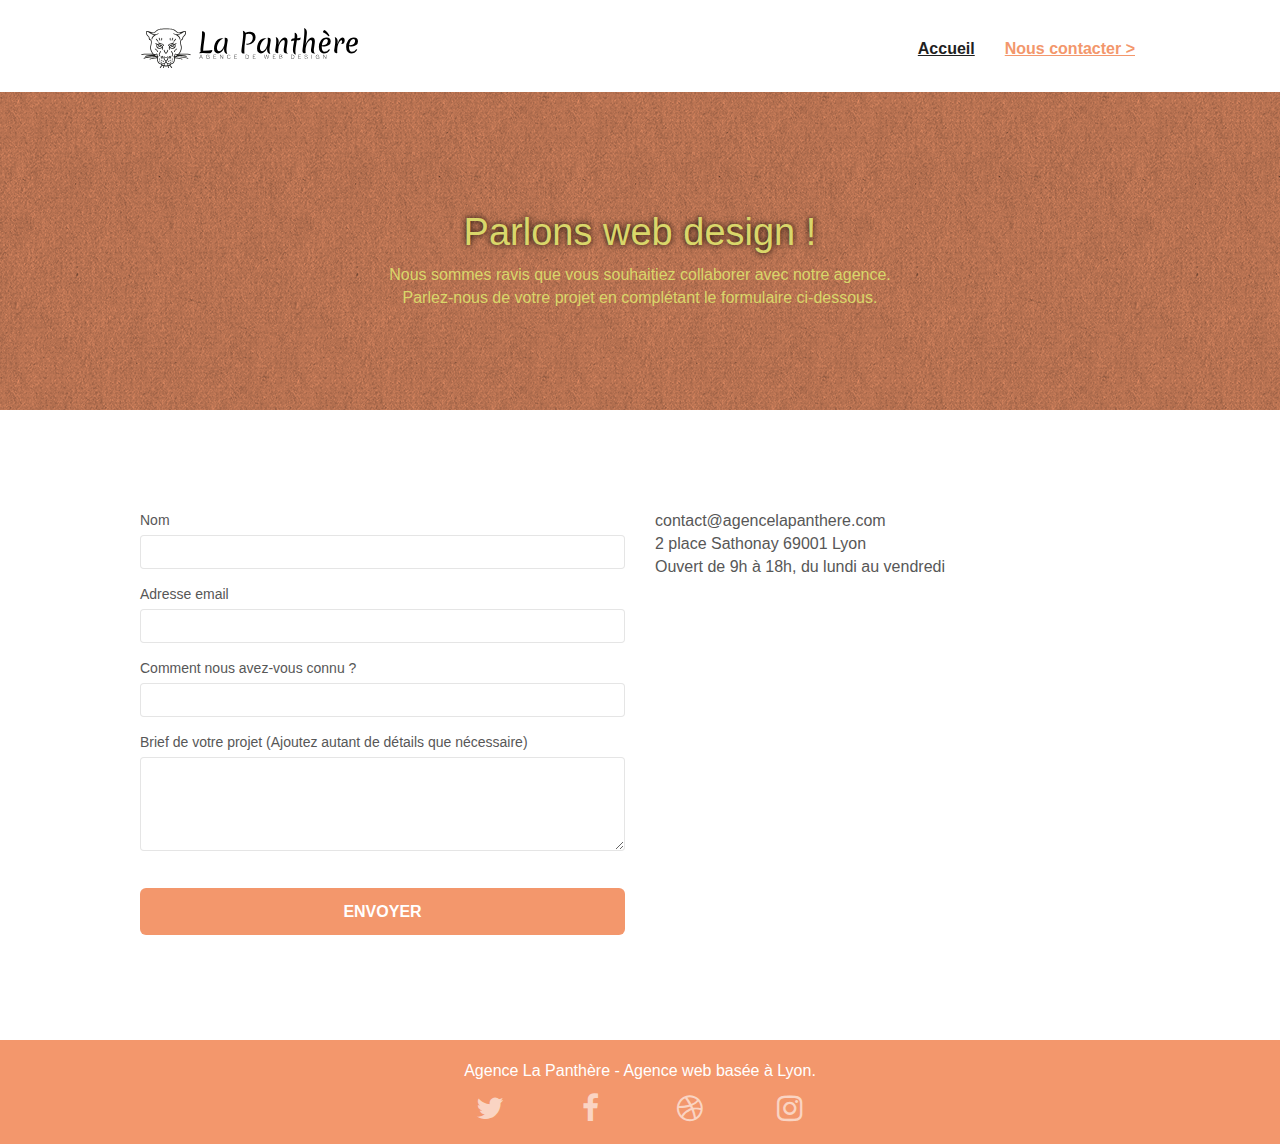
==== contacter.html @ 28944df7 "mail fixes (.php and html form)" ====
<!doctype html>
<html lang="fr">
	<head>
		<meta charset="utf-8">
		<meta name="keywords" content="">
		<meta name="description" content="">
		<meta name="viewport" content="width=device-width, initial-scale=1.0, viewport-fit=cover">
		<link rel="shortcut icon" type="image/png" href="favicon.webp">
		
		<link rel="stylesheet" type="text/css" href="./css/bootstrap.min.css">
		<link rel="stylesheet" type="text/css" href="style.css">
		
		<title>La Panthère - Nous contacter</title>

		
	<!-- Analytics -->
	
	<!-- Analytics END -->
		
	</head>
	<body>
		
	<!-- bloc-0 -->
	<header class="bloc bgc-white l-bloc " id="bloc-0">
		<div class="container bloc-sm">
			<nav class="navbar row">
				<div class="navbar-header">
					<a class="navbar-brand" href="index.html"><img src="img/agence-la-panthere-monochrome.svg" alt="atlanta web design logo" height="40"></a>
					<button id="nav-toggle" type="button" class="ui-navbar-toggle navbar-toggle" data-toggle="collapse" data-target=".navbar-1">
						<span class="sr-only">Toggle navigation</span><span class="icon-bar"></span><span class="icon-bar"></span><span class="icon-bar"></span>
					</button>
				</div>
				<div class="collapse navbar-collapse navbar-1 special-dropdown-nav">
					<ul class="site-navigation nav navbar-nav">
						<li>
							<a href="index.html">Accueil</a>
						</li>
						<li>
						</li>
						<li>
							<a class="tc-white" href="contacter.html">Nous contacter &gt;</a>
						</li>
					</ul>
				</div>
			</nav>
		</div>
	</header>
	<!-- bloc-0 END -->

	<main>
		<!-- bloc-6 -->
		<div class="bloc bg-dots-bg bg-repeat bgc-atomic-tangerine d-bloc bloc-bg-texture texture-paper" id="bloc-6">
			<div class="container bloc-lg">
				<div class="row">
					<div class="col-sm-12">
						<h1 class="text-center hero-bloc-text tc-white-light text-shadow">
							Parlons web design !
						</h1>
						<p class="text-center mg-lg tc-white-light tight-width-whitespace">
							Nous sommes ravis que vous souhaitiez collaborer avec notre agence.<br>
							Parlez-nous de votre projet en complétant le formulaire ci-dessous.
						</p>
					</div>
				</div>
			</div>
		</div>
		<!-- bloc-6 END -->

		<!-- bloc-7 -->
		<div class="bloc bgc-white l-bloc" id="bloc-7">
			<div class="container bloc-lg">
				<div class="row">
					<div class="col-sm-6">
						<form id="form_1" method="post" target="/form_1.php" novalidate data-success-msg="Your message has been sent." data-fail-msg="Sorry it seems that our mail server is not responding, Sorry for the inconvenience!">
							<div class="form-group">
								<label for="name">
									Nom
								</label>
								<input id="name" class="form-control" name="email" required>
							</div>
							<div class="form-group">
								<label for="email">
									Adresse email
								</label>
								<input id="email" class="form-control" type="email" required>
							</div>
							<div class="form-group">
								<label for="input_504">
									Comment nous avez-vous connu ?
								</label>
								<input class="form-control" type="text" name="input_504" required id="input_504">
							</div>
							<div class="form-group">
								<label for="message">
									Brief de votre projet (Ajoutez autant de détails que nécessaire)<br>
								</label>
								<textarea id="message" name="message" class="form-control" rows="4" cols="50" required></textarea>
							</div> 
							<button class="bloc-button btn btn-lg btn-block cta-hero btn-atomic-tangerine" type="submit">
								Envoyer
							</button>
						</form>
					</div>
					<div class="col-sm-6">
						<p>
							contact@agencelapanthere.com<br>2 place Sathonay 69001 Lyon<br>Ouvert de 9h à 18h, du lundi au vendredi<br>
						</p>
					</div>
				</div>
			</div>
		</div>
		<!-- bloc-7 END -->

		<!-- ScrollToTop Button -->
		<a class="bloc-button btn btn-d scrollToTop" onclick="scrollToTarget('1')"><span class="fa fa-chevron-up"></span></a>
		<!-- ScrollToTop Button END-->
	</main>


	<!-- Footer - bloc-8 -->
	<footer class="bloc bgc-atomic-tangerine d-bloc" id="bloc-8">
		<div class="container bloc-sm">
			<div class="row">
				<div class="col-sm-12">
					<p class="text-center white">
						Agence La Panthère - Agence web basée à Lyon.<br>
					</p>
					<div class="row row-no-gutters social">
						<div class="col-sm-3">
							<div class="text-center">
								<a class="social" href="index.html">
									<span class="fa fa-twitter icon-md"></span>
									<span class="hidden">Twitter</span>
								</a>
							</div>
						</div>
						<div class="col-sm-3">
							<div class="text-center">
								<a class="social" href="index.html">
									<span class="fa fa-facebook icon-md"></span>
									<span class="hidden">Facebook</span>
								</a>
							</div>
						</div>
						<div class="col-sm-3">
							<div class="text-center">
								<a class="social" href="index.html">
									<span class="fa fa-dribbble icon-md"></span>
									<span class="hidden">Dribbble</span>
								</a>
							</div>
						</div>
						<div class="col-sm-3">
							<div class="text-center">
								<a class="social" href="index.html">
									<span class="fa fa-instagram icon-md"></span>
									<span class="hidden">Instagram</span>
								</a>
							</div>
						</div>
					</div>
				</div>
			</div>
		</div>
	</footer>
	<!-- Footer - bloc-8 END -->
		

	<link rel="stylesheet" type="text/css" href="./css/font-awesome.min.css">
	<link rel="stylesheet" type="text/css" href="./css/et-line.min.css">
	<script src="./js/jquery-2.1.0.min.js"></script>
	<script src="./js/bootstrap.min.js"></script>
	<script src="./js/blocs.min.js"></script>
	<script src="./js/jqBootstrapValidation.min.js"></script>
	<script src="./js/formHandler.min.js"></script>
	</body>
</html>
---- style.css ----
body {
    margin: 0;
    padding: 0;
    background: #FFF;
    overflow-x: hidden;
    -webkit-font-smoothing: antialiased;
    -moz-osx-font-smoothing: grayscale;
}

a,
button {
    transition: all .3s ease-in-out;
    outline: none!important;
}

a:hover {
    text-decoration: none;
    cursor: pointer;
}

.hidden {
    display: none;
}

.mg-lr {
    margin-left: 20%;
    margin-right: 20%;
    color: #9b9b9b;
}

.text-light-gray {
    color: #666;
}

.text-bold {
    font-weight: 500;
}

.text-thick {
    font-weight: 100;
}

.text-italic {
    font-style: italic;
}

.text-title-size {
    font-size: 22px;
}

.text-citation-size {
    font-size: 20px;
}

.text-author-size {
    font-size: 19px;
}

ul > li > a {
    text-decoration: underline;
    padding: 10px;
    font-size: 16px;
    color: #1f1f1f!important;
}

#page-loading-blocs-notifaction {
    position: fixed;
    top: 0;
    bottom: 0;
    width: 100%;
    z-index: 100000;
    background: #FFFFFF url("img/pageload-spinner.gif") no-repeat center center;
}

.bloc {
    width: 100%;
    clear: both;
    background: 50% 50% no-repeat;
    padding: 0 50px;
    -webkit-background-size: cover;
    -moz-background-size: cover;
    -o-background-size: cover;
    background-size: cover;
    position: relative;
}

.bloc .container {
    padding-left: 0;
    padding-right: 0;
}

.bloc-lg {
    padding: 100px 50px;
}

.bloc-md {
    padding: 50px;
}

.bloc-sm {
    padding: 20px 50px;
}

.bg-center,
.bg-l-edge,
.bg-r-edge,
.bg-t-edge,
.bg-b-edge,
.bg-tl-edge,
.bg-bl-edge,
.bg-tr-edge,
.bg-br-edge,
.bg-repeat {
    -webkit-background-size: auto!important;
    -moz-background-size: auto!important;
    -o-background-size: auto!important;
    background-size: auto!important;
}

.bg-repeat {
    background: repeat;
}

.bg-t-edge {
    background: top no-repeat;
}

.bloc-bg-texture::before {
    content: "";
    background-size: 2px 2px;
    position: absolute;
    top: 0;
    bottom: 0;
    left: 0;
    right: 0;
}

.texture-paper::before {
    background: url("img/texture-paper.webp");
    background-size: 280px 280px;
}

.b-parallax {
    background-attachment: fixed;
}

.d-bloc {
    color: rgba(255, 255, 255, .7);
}

.d-bloc button:hover {
    color: rgba(255, 255, 255, .9);
}

.d-bloc .icon-round,
.d-bloc .icon-square,
.d-bloc .icon-rounded,
.d-bloc .icon-semi-rounded-a,
.d-bloc .icon-semi-rounded-b {
    border-color: rgba(255, 255, 255, .9);
}

.d-bloc .divider-h span {
    border-color: rgba(255, 255, 255, .2);
}

.d-bloc .a-btn,
.d-bloc .navbar a,
.d-bloc .navbar-brand,
.d-bloc a .icon-sm,
.d-bloc a .icon-md,
.d-bloc a .icon-lg,
.d-bloc a .icon-xl,
.d-bloc h1 a,
.d-bloc h2 a,
.d-bloc h3 a,
.d-bloc h4 a,
.d-bloc h5 a,
.d-bloc h6 a,
.d-bloc p a {
    color: rgba(255, 255, 255, .6);
}

.d-bloc .a-btn:hover,
.d-bloc .navbar a:hover,
.d-bloc .navbar-brand:hover,
.d-bloc a:hover .icon-sm,
.d-bloc a:hover .icon-md,
.d-bloc a:hover .icon-lg,
.d-bloc a:hover .icon-xl,
.d-bloc h1 a:hover,
.d-bloc h2 a:hover,
.d-bloc h3 a:hover,
.d-bloc h4 a:hover,
.d-bloc h5 a:hover,
.d-bloc h6 a:hover,
.d-bloc p a:hover {
    color: rgba(255, 255, 255, 1);
}

.d-bloc .navbar-toggle .icon-bar {
    background: rgba(255, 255, 255, 1);
}

.d-bloc .btn-wire,
.d-bloc .btn-wire:hover {
    color: rgba(255, 255, 255, 1);
    border-color: rgba(255, 255, 255, 1);
}

.d-bloc .panel {
    color: rgba(0, 0, 0, .5);
}

.d-bloc .panel button:hover {
    color: rgba(0, 0, 0, .7);
}

.d-bloc .panel icon {
    border-color: rgba(0, 0, 0, .7);
}

.d-bloc .panel .divider-h span {
    border-color: rgba(0, 0, 0, .1);
}

.d-bloc .panel .a-btn {
    color: rgba(0, 0, 0, .6);
}

.d-bloc .panel .a-btn:hover {
    color: rgba(0, 0, 0, 1);
}

.d-bloc .panel .btn-wire,
.d-bloc .panel .btn-wire:hover {
    color: rgba(0, 0, 0, .7);
    border-color: rgba(0, 0, 0, .3);
}

.d-bloc .panel,
.l-bloc {
    color: rgba(0, 0, 0, .5);
}

.d-bloc .panel button:hover,
.l-bloc button:hover {
    color: rgba(0, 0, 0, .7);
}

.l-bloc .icon-round,
.l-bloc .icon-square,
.l-bloc .icon-rounded,
.l-bloc .icon-semi-rounded-a,
.l-bloc .icon-semi-rounded-b {
    border-color: rgba(0, 0, 0, .7);
}

.d-bloc .panel .divider-h span,
.l-bloc .divider-h span {
    border-color: rgba(0, 0, 0, .1);
}

.d-bloc .panel .a-btn,
.l-bloc .a-btn,
.l-bloc .navbar a,
.l-bloc .navbar-brand,
.l-bloc a .icon-sm,
.l-bloc a .icon-md,
.l-bloc a .icon-lg,
.l-bloc a .icon-xl,
.l-bloc h1 a,
.l-bloc h2 a,
.l-bloc h3 a,
.l-bloc h4 a,
.l-bloc h5 a,
.l-bloc h6 a,
.l-bloc p a {
    color: rgba(0, 0, 0, .6);
}

.d-bloc .panel .a-btn:hover,
.l-bloc .a-btn:hover,
.l-bloc .navbar a:hover,
.l-bloc .navbar-brand:hover,
.l-bloc a:hover .icon-sm,
.l-bloc a:hover .icon-md,
.l-bloc a:hover .icon-lg,
.l-bloc a:hover .icon-xl,
.l-bloc h1 a:hover,
.l-bloc h2 a:hover,
.l-bloc h3 a:hover,
.l-bloc h4 a:hover,
.l-bloc h5 a:hover,
.l-bloc h6 a:hover,
.l-bloc p a:hover {
    color: rgba(0, 0, 0, 1);
}

.l-bloc .navbar-toggle .icon-bar {
    color: rgba(0, 0, 0, .6);
}

.d-bloc .panel .btn-wire,
.d-bloc .panel .btn-wire:hover,
.l-bloc .btn-wire,
.l-bloc .btn-wire:hover {
    color: rgba(0, 0, 0, .7);
    border-color: rgba(0, 0, 0, .3);
}

.voffset {
    margin-top: 30px;
}

.voffset-lg {
    margin-top: 80px;
}

.row-no-gutters {
    margin-right: 0;
    margin-left: 0;
}

.row.row-no-gutters > [class^="col-"],
.row.row-no-gutters > [class*=" col-"] {
    padding-right: 0;
    padding-left: 0;
}

#bloc-1-hero h1 {
    font-size: 32px;
}

.navbar {
    margin-bottom: 0;
    z-index: 1;
}

.navbar-brand {
    height: auto;
    padding: 3px 15px;
    font-size: 25px;
    font-weight: normal;
    font-weight: 600;
    line-height: 44px;
}

.navbar-brand img {
    max-height: 200px;
    margin: 0 5px 0 0;
    display: inline;
}

.navbar-brand img[src$=svg] {
    min-width: 100px;
}

.nav-center .navbar-brand img {
    margin: 0;
}

.navbar .nav {
    padding-top: 2px;
    margin-right: -16px;
    float: right;
    z-index: 1;
}

.nav > li {
    float: left;
    margin-top: 4px;
    font-size: 16px;
}

.navbar-nav .open .dropdown-menu > li > a {
    text-align: inherit;
}

.navbar-nav a {
    font-weight: 600;
}

.nav > li a:hover,
.nav > li a:focus {
    background: transparent;
}

.navbar-toggle {
    margin: 10px 10px 0 0;
    border: 0px;
}

.navbar-toggle:hover {
    background: transparent!important;
}

.navbar-toggle .icon-bar {
    background-color: rgba(0, 0, 0, .5);
    width: 26px;
}

.nav-invert .navbar .nav {
    float: left;
}

.nav-invert .navbar-header,
.nav-invert .navbar-brand {
    float: right;
    position: relative;
    z-index: 2;
}

@media (min-width: 768px) {
    .site-navigation {
        position: absolute;
        top: 50%;
        right: 20px;
        transform: translate(0, -50%);
        -webkit-transform: translateY(-50%);
    }
    .nav > li .dropdown-menu a,
    .nav > li .dropdown-menu a:hover {
        color: #484848;
    }
    .nav-invert .site-navigation {
        left: 0;
        right: 0;
    }
    .nav-center {
        text-align: center;
    }
    .nav-center .navbar-header {
        width: 100%;
    }
    .nav-center .navbar-header,
    .nav-center .navbar-brand,
    .nav-center .nav > li {
        float: none;
        display: inline-block;
    }
    .nav-center .site-navigation {
        position: relative;
        width: 100%;
        right: 0;
        margin-right: 0px;
        margin-top: 20px;
    }
    .nav-center.mini-nav .navbar-toggle {
        float: none;
        margin: 10px auto 0;
    }
}

.nav > li > .dropdown a {
    background: none!important;
    display: block;
    padding: 14px 15px;
}

nav .caret {
    margin: 0 5px;
}

.dropdown-menu .dropdown-menu {
    top: -8px;
    left: 100%;
}

.dropdown-menu .dropmenu-flow-right {
    top: 100%;
    left: 0;
    margin-left: -1px;
    border-top-left-radius: 0;
    border-top-right-radius: 0;
}

.dropdown-menu .dropdown span {
    border: 4px solid black;
    border-top-color: transparent;
    border-right-color: transparent;
    border-bottom-color: transparent;
    margin: 6px -5px 0 0!important;
    float: right;
}

.mg-md {
    margin-top: 10px;
    margin-bottom: 20px;
}

.mg-lg {
    margin-top: 10px;
    margin-bottom: 40px;
}

.btn {
    margin: 0 5px 5px 0;
}

.btn.pull-right {
    margin: 0 0 5px 5px;
}

.btn-d,
.btn-d:hover,
.btn-d:focus {
    color: #FFF;
    background: rgba(0, 0, 0, .3);
}

button {
    outline: none!important;
}

.btn-rd {
    border-radius: 40px;
}

.btn-clean {
    border: 1px solid rgba(0, 0, 0, .08);
    border-bottom-color: rgba(0, 0, 0, .1);
    text-shadow: 0 1px 0 rgba(0, 0, 1, .1);
    box-shadow: 0 1px 3px rgba(0, 0, 1, .25), inset 0 1px 0 0 rgba(255, 255, 255, .15);
}

.icon-md {
    font-size: 30px!important;
}

.icon-lg {
    font-size: 60px!important;
}

.sm-shadow {
    text-shadow: 0 1px 2px rgba(0, 0, 0, .3);
}

.panel-sq,
.panel-sq .panel-heading,
.panel-sq .panel-footer {
    border-radius: 0;
}

.panel-rd {
    border-radius: 30px;
}

.panel-rd .panel-heading {
    border-radius: 29px 29px 0 0;
}

.panel-rd .panel-footer {
    border-radius: 0 0 29px 29px;
}

.form-control {
    border-color: rgba(0, 0, 0, .1);
    box-shadow: none;
}

.scrollToTop {
    width: 40px;
    height: 40px;
    position: fixed;
    bottom: 20px;
    right: 20px;
    opacity: 0;
    z-index: 500;
    transition: all .3s ease-in-out;
}

.scrollToTop span {
    margin-top: 6px;
}

.showScrollTop {
    font-size: 14px;
    opacity: 1;
}

a[data-lightbox] {
    position: relative;
    display: block;
    text-align: center;
}

a[data-lightbox]:hover::before {
    content: "+";
    font-family: "HelveticaNeue-Light", "Helvetica Neue Light", "Helvetica Neue", Helvetica, Arial;
    font-size: 32px;
    width: 50px;
    height: 50px;
    margin-left: -25px;
    border-radius: 50%;
    background: rgba(0, 0, 0, .6);
    color: #FFF;
    font-weight: 100;
    z-index: 1;
    position: absolute;
    top: 50%;
    transform: translateY(-50%);
    -webkit-transform: translateY(-50%);
}

a[data-lightbox]:hover img {
    opacity: 0.6;
    -webkit-animation-fill-mode: none;
    animation-fill-mode: none;
}

#lightbox-modal {
    display: flex;
    align-items: center;
}

#lightbox-modal .modal-dialog {
    width: 90%;
    max-width: 900px;
    margin: 0 auto 0;
}

#lightbox-modal .modal-dialog img {
    max-height: 90vh;
    margin: 0 auto;
}

.lightbox-caption {
    padding: 20px;
    color: #FFF;
    background: rgba(0, 0, 0, .5);
    position: absolute;
    left: 15px;
    right: 15px;
    bottom: 5px;
}

.close-lightbox {
    color: #FFF;
    font-size: 30px;
    position: absolute;
    top: 20px;
    right: 20px;
    z-index: 20;
    background: rgba(0, 0, 0, .5);
    border: none;
    line-height: 30px;
    padding: 0 9px 5px;
    opacity: 0.3;
}

.close-lightbox:hover,
.next-lightbox:hover,
.prev-lightbox:hover {
    opacity: 1.0;
    color: #FFF;
}

.next-lightbox,
.prev-lightbox {
    font-size: 20px;
    color: rgba(255, 255, 255, .9);
    background: rgba(0, 0, 0, .5);
    transition: all .2s ease-in-out;
    position: absolute;
    top: 45%;
    z-index: 1;
    opacity: 0.4;
}

.next-lightbox {
    padding: 6px 8px 1px 13px;
    right: 25px;
}

.prev-lightbox {
    padding: 6px 13px 1px 10px;
    left: 25px;
}

.snapshot-lb .modal-body {
    padding-bottom: 45px;
}

.snapshot-lb .lightbox-caption {
    padding: 0;
    color: rgba(0, 0, 0, .5);
    background: none;
}

h1,
h2,
h3,
h4,
h5,
h6,
p,
label,
.btn,
a {
    font-family: "helvetica";
    font-weight: 400;
    color: #575757!important;
}

.container {
    max-width: 1000px;
}

.hero-bloc-text {
    font-size: 38px;
}

.hero-bloc-text-sub {
    font-size: 36px;
}

.statement-bloc-text {
    line-height: 26px;
    font-style: italic;
    font-size: 20px;
    text-align: center;
    font-weight: lighter;
    max-width: 520px;
    margin: auto auto auto auto;
}

p {
    font-size: 16px;
}

.tight-width-whitespace {
    max-width: 600px;
    margin: auto auto auto auto;
}

.h1 {
    font-size: 20px;
    font-family: "Open Sans";
}

.cta-hero {
    margin-top: 22px;
    color: #FFFFFF!important;
    text-transform: uppercase;
    padding: 12px 28px 12px 28px;
    font-size: 16px;
    font-weight: 700;
}

.social {
    max-width: 400px;
    margin: auto auto auto auto;
}

h2 {
    font-size: 22px;
    line-height: 1.4em;
}

h3 {
    font-size: 18px;
    text-transform: uppercase;
    font-weight: 700;
    color: #333333!important;
}

.med-width-whitespace {
    max-width: 800px;
    margin: auto auto auto auto;
    box-shadow: 0px 0px 0px #000000;
}

h1 {
    color: #333333!important;
}

h4 {
    color: #333333!important;
}

.icons {
    margin-bottom: 14px;
    margin-top: 24px;
}

.white {
    color: #FFFFFF!important;
}

.portfolio-thumb {
    margin-bottom: 24px;
    width: 100%;
    height: auto;
}

.portfolio-row {
    margin-bottom: 44px;
    margin-top: 50px;
}

.avatar {
    box-shadow: 0px 4px 9px rgba(0, 0, 0, 0.3);
}

.black-background {
    background-color: rgba(165, 147, 99, 0.7);
    padding: 40px 40px 40px 40px;
}

.bold-link {
    font-weight: 900;
    text-decoration: underline!important;
}

.bgc-white {
    background-color: #FFFFFF;
}

.bgc-dark-slate-blue {
    background-color: #364577;
}

.bgc-atomic-tangerine {
    background-color: #F3976C;
}

.tc-white {
    color: #F3976C!important;
}

.tc-white-light {
    color: #d9d76a!important;
}

.text-shadow {
    text-shadow: 0 0 6px black;
}

.btn-atomic-tangerine {
    background: #F3976C;
    color: #FFFFFF!important;
}

.btn-atomic-tangerine:hover {
    background: #c27956!important;
    color: #FFFFFF!important;
}

.ltc-white {
    color: #FFFFFF!important;
}

.ltc-white:hover {
    color: #cccccc!important;
}

.ltc-atomic-tangerine {
    color: #F3976C!important;
}

.ltc-atomic-tangerine:hover {
    color: #c27956!important;
}

.icon-dark-slate-blue {
    color: #364577!important;
    border-color: #364577!important;
}

.bg-dots-bg {
    background-image: url("img/dots-bg.webp");
}

.bg-lines-h2-bg {
    background-image: url("img/lines-h2-bg.webp");
}

.bg-banniere {
    background-image: url("img/agence-la-panthere.webp");
}

.bg-presentation {
    background-image: url("img/image-de-presentation.webp");
}

@media (max-width: 1024px) {
    .bloc {
        padding-left: 20px;
        padding-right: 20px;
    }
    .bloc.full-width-bloc,
    .bloc-tile-2.full-width-bloc .container,
    .bloc-tile-3.full-width-bloc .container,
    .bloc-tile-4.full-width-bloc .container {
        padding-left: 0;
        padding-right: 0;
    }
}

@media (max-width: 992px) and (min-width: 768px) {
    .navbar .nav {
        max-width: 80%
    }
    .nav-center.navbar .nav {
        max-width: 100%
    }
}

@media only screen and (min-device-width: 768px) and (max-device-width: 1024px) and (orientation: landscape) {
    .b-parallax {
        background-attachment: scroll;
    }
}

@media only screen and (min-device-width: 1024px) and (max-device-width: 1366px) and (-webkit-min-device-pixel-ratio: 1.5) {
    .b-parallax {
        background-attachment: scroll;
    }
}

@media (max-width: 991px) {
    .container {
        width: 100%;
    }
    .b-parallax {
        background-attachment: scroll;
    }
    .page-container,
    #hero-bloc {
        overflow-x: hidden;
        position: relative;
    }
    .bloc {
        padding-left: constant(safe-area-inset-left);
        padding-right: constant(safe-area-inset-right);
    }
    .bloc-group,
    .bloc-group .bloc {
        display: block;
        width: 100%;
    }
    .bloc-fill-screen .fill-bloc-top-edge,
    .bloc-fill-screen .fill-bloc-bottom-edge {
        padding: 0 20px;
        padding-left: constant(safe-area-inset-left);
        padding-right: constant(safe-area-inset-right);
    }
}

@media (max-width: 767px) {
    .page-container {
        overflow-x: hidden;
        position: relative;
    }
    h1,
    h2,
    h3,
    h4,
    h5,
    h6,
    p,
    #disqus_thread {
        padding-left: 10px!important;
        padding-right: 10px!important;
    }
    .b-parallax {
        background-attachment: scroll;
    }
    .navbar .nav {
        padding-top: 0;
        border-top: 1px solid rgba(0, 0, 0, .2);
        float: none!important;
    }
    .navbar.row {
        margin-left: 0;
        margin-right: 0;
    }
    .site-navigation {
        position: inherit;
        transform: none;
        -webkit-transform: none;
        -ms-transform: none;
    }
    .nav > li {
        margin-top: 0;
        border-bottom: 1px solid rgba(0, 0, 0, .1);
        background: rgba(0, 0, 0, .05);
        text-align: left;
        padding-left: 15px;
        width: 100%;
    }
    .nav > li:hover {
        background: rgba(0, 0, 0, .08);
    }
    .dropdown .dropdown a .caret {
        float: none;
        margin: 5px 0 0 10px!important;
        border: 4px solid black;
        border-bottom-color: transparent;
        border-right-color: transparent;
        border-left-color: transparent;
    }
    #hero-bloc .navbar .nav {
        background: rgba(0, 0, 0, .8);
    }
    #hero-bloc .navbar .nav a {
        color: rgba(255, 255, 255, .6);
    }
    .hero {
        padding: 50px 0;
    }
    .hero-nav {
        left: -1px;
        right: -1px;
    }
    .navbar-collapse {
        padding: 0;
        overflow-x: hidden;
        -webkit-box-shadow: none;
        box-shadow: none;
    }
    .navbar-brand img {
        max-height: 40px;
        width: auto;
    }
    .nav-invert .navbar-header {
        float: none;
        width: 100%;
    }
    .nav-invert .navbar-toggle {
        float: left;
        margin-left: 10px;
    }
    .bloc {
        padding-left: 0;
        padding-right: 0;
    }
    .bloc-xxl,
    .bloc-xl,
    .bloc-lg {
        padding: 40px 0;
    }
    .bloc-sm,
    .bloc-md {
        padding-left: 0;
        padding-right: 0;
    }
    .bloc-tile-2 .container,
    .bloc-tile-3 .container,
    .bloc-tile-4 .container,
    .bloc-fill-screen .fill-bloc-top-edge,
    .bloc-fill-screen .fill-bloc-bottom-edge {
        padding-left: 0;
        padding-right: 0;
    }
    .a-block {
        padding: 0 10px;
    }
    .btn-dwn {
        display: none;
    }
    .voffset {
        margin-top: 5px;
    }
    .voffset-md {
        margin-top: 20px;
    }
    .voffset-lg {
        margin-top: 30px;
    }
    form {
        padding: 5px;
    }
    .close-lightbox {
        display: inline-block;
    }
    .blocsapp-device-iphone5 {
        background-size: 216px 425px;
        padding-top: 60px;
        width: 216px;
        height: 425px;
    }
    .blocsapp-device-iphone5 img {
        width: 180px;
        height: 320px;
    }
}

@media (max-width: 400px) {
    .bloc {
        padding-left: 0;
        padding-right: 0;
    }
}

@media (max-width: 767px) {
    .bloc-mob-center-text {
        text-align: center;
    }
}
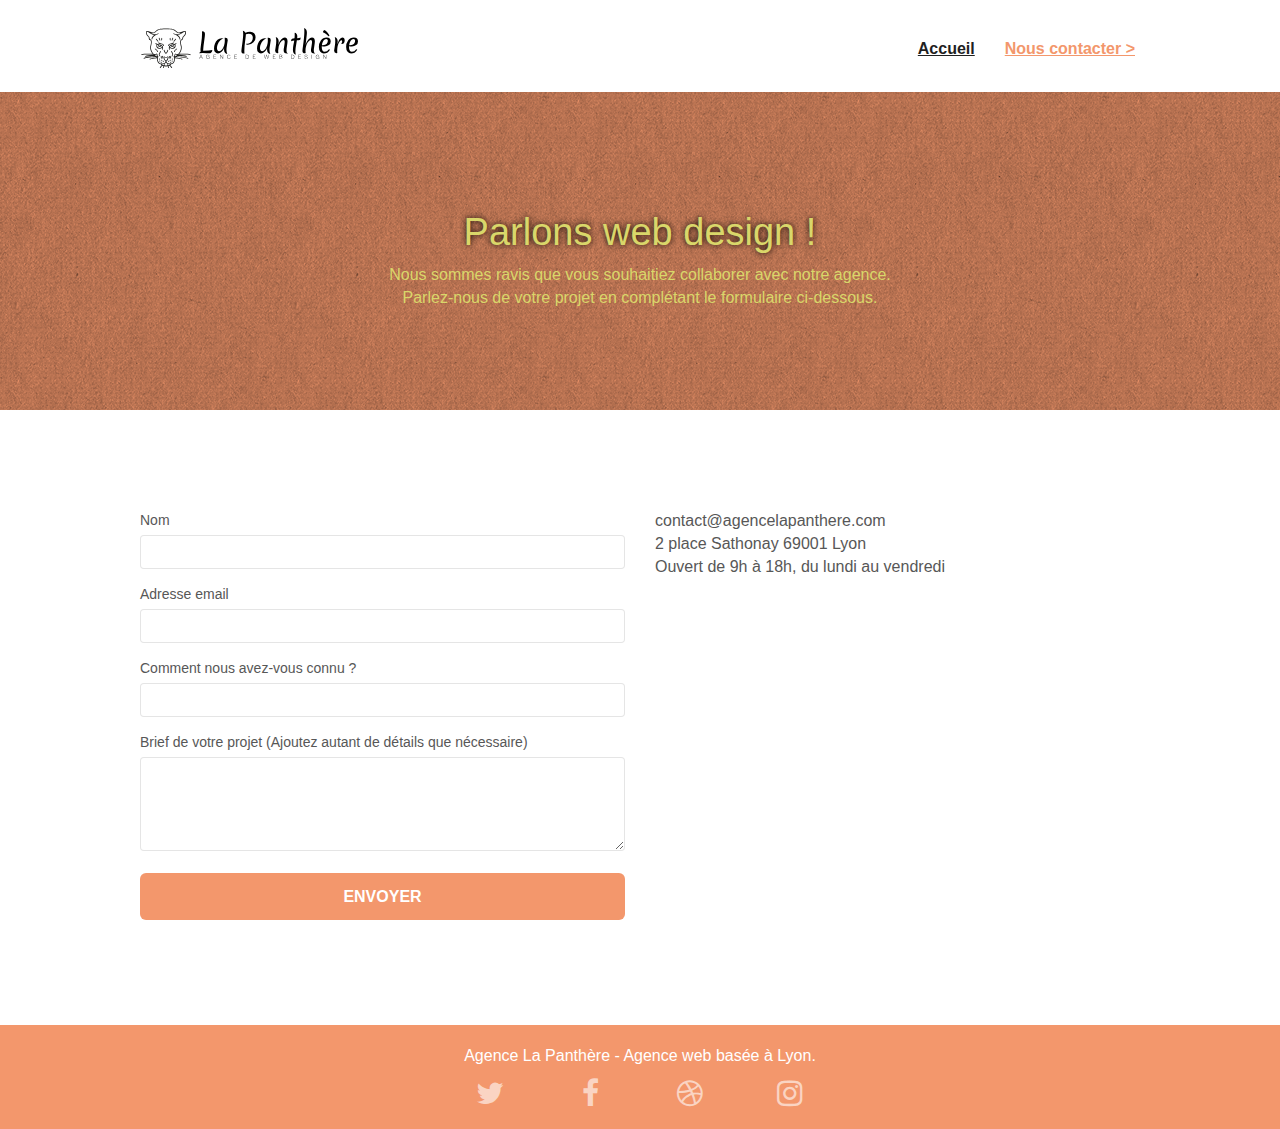
==== commit bc711f72: "moved style.css to css folder, w3c fixes" ====
--- a/contacter.html
+++ b/contacter.html
@@ -2,19 +2,23 @@
 <html lang="fr">
 	<head>
 		<meta charset="utf-8">
-		<meta name="keywords" content="">
-		<meta name="description" content="">
+		<meta name="keywords" content="seo, google, site web, site internet, agence design paris, agence design, agence design,agence design,agence design,agence design,agence design,agence design,agence design,agence design">
+		<meta name="description" content="L'agence La Panthère est une agence de web design qui aide les entreprises à devenir attractives">
 		<meta name="viewport" content="width=device-width, initial-scale=1.0, viewport-fit=cover">
 		<link rel="shortcut icon" type="image/png" href="favicon.webp">
-		
-		<link rel="stylesheet" type="text/css" href="./css/bootstrap.min.css">
-		<link rel="stylesheet" type="text/css" href="style.css">
 		
 		<title>La Panthère - Nous contacter</title>
 
 		
 	<!-- Analytics -->
-	
+	<script async src="https://www.googletagmanager.com/gtag/js?id=G-ZW364B4MWB"></script>
+	<script>
+		window.dataLayer = window.dataLayer || [];
+		function gtag(){dataLayer.push(arguments);}
+		gtag('js', new Date());
+
+		gtag('config', 'G-ZW364B4MWB');
+	</script>
 	<!-- Analytics END -->
 		
 	</head>
@@ -164,10 +168,13 @@
 		</div>
 	</footer>
 	<!-- Footer - bloc-8 END -->
-		
-
+	
+	<!-- Styles -->
+	<link rel="stylesheet" type="text/css" href="./css/bootstrap.min.css">
+	<link rel="stylesheet" type="text/css" href="./css/style.min.css">
 	<link rel="stylesheet" type="text/css" href="./css/font-awesome.min.css">
 	<link rel="stylesheet" type="text/css" href="./css/et-line.min.css">
+	<!-- Scripts -->
 	<script src="./js/jquery-2.1.0.min.js"></script>
 	<script src="./js/bootstrap.min.js"></script>
 	<script src="./js/blocs.min.js"></script>
--- a/css/style.min.css
+++ b/css/style.min.css
@@ -0,0 +1 @@
+body{margin:0;padding:0;background:#fff;overflow-x:hidden;-webkit-font-smoothing:antialiased;-moz-osx-font-smoothing:grayscale}a,button{transition:all .3s ease-in-out;outline:0!important}a:hover{text-decoration:none;cursor:pointer}.hidden{display:none}.mg-lr{margin-left:20%;margin-right:20%;color:#9b9b9b}.text-light-gray{color:#666}.text-bold{font-weight:500}.text-thick{font-weight:100}.text-italic{font-style:italic}.text-title-size{font-size:22px}.text-citation-size{font-size:20px}.text-author-size{font-size:19px}ul>li>a{text-decoration:underline;padding:10px;font-size:16px;color:#1f1f1f!important}#page-loading-blocs-notifaction{position:fixed;top:0;bottom:0;width:100%;z-index:100000;background:#fff url("../img/pageload-spinner.gif") no-repeat center center}.bloc{width:100%;clear:both;background:50% 50% no-repeat;padding:0 50px;-webkit-background-size:cover;-moz-background-size:cover;-o-background-size:cover;background-size:cover;position:relative}.bloc .container{padding-left:0;padding-right:0}.bloc-lg{padding:100px 50px}.bloc-md{padding:50px}.bloc-sm{padding:20px 50px}.bg-b-edge,.bg-bl-edge,.bg-br-edge,.bg-center,.bg-l-edge,.bg-r-edge,.bg-repeat,.bg-t-edge,.bg-tl-edge,.bg-tr-edge{-webkit-background-size:auto!important;-moz-background-size:auto!important;-o-background-size:auto!important;background-size:auto!important}.bg-repeat{background:repeat}.bg-t-edge{background:top no-repeat}.bloc-bg-texture::before{content:"";background-size:2px 2px;position:absolute;top:0;bottom:0;left:0;right:0}.texture-paper::before{background:url("../img/texture-paper.webp");background-size:280px 280px}.b-parallax{background-attachment:fixed}.d-bloc{color:rgba(255,255,255,.7)}.d-bloc button:hover{color:rgba(255,255,255,.9)}.d-bloc .icon-round,.d-bloc .icon-rounded,.d-bloc .icon-semi-rounded-a,.d-bloc .icon-semi-rounded-b,.d-bloc .icon-square{border-color:rgba(255,255,255,.9)}.d-bloc .divider-h span{border-color:rgba(255,255,255,.2)}.d-bloc .a-btn,.d-bloc .navbar a,.d-bloc .navbar-brand,.d-bloc a .icon-lg,.d-bloc a .icon-md,.d-bloc a .icon-sm,.d-bloc a .icon-xl,.d-bloc h1 a,.d-bloc h2 a,.d-bloc h3 a,.d-bloc h4 a,.d-bloc h5 a,.d-bloc h6 a,.d-bloc p a{color:rgba(255,255,255,.6)}.d-bloc .a-btn:hover,.d-bloc .navbar a:hover,.d-bloc .navbar-brand:hover,.d-bloc a:hover .icon-lg,.d-bloc a:hover .icon-md,.d-bloc a:hover .icon-sm,.d-bloc a:hover .icon-xl,.d-bloc h1 a:hover,.d-bloc h2 a:hover,.d-bloc h3 a:hover,.d-bloc h4 a:hover,.d-bloc h5 a:hover,.d-bloc h6 a:hover,.d-bloc p a:hover{color:#fff}.d-bloc .navbar-toggle .icon-bar{background:#fff}.d-bloc .btn-wire,.d-bloc .btn-wire:hover{color:#fff;border-color:#fff}.d-bloc .panel{color:rgba(0,0,0,.5)}.d-bloc .panel button:hover{color:rgba(0,0,0,.7)}.d-bloc .panel icon{border-color:rgba(0,0,0,.7)}.d-bloc .panel .divider-h span{border-color:rgba(0,0,0,.1)}.d-bloc .panel .a-btn{color:rgba(0,0,0,.6)}.d-bloc .panel .a-btn:hover{color:#000}.d-bloc .panel .btn-wire,.d-bloc .panel .btn-wire:hover{color:rgba(0,0,0,.7);border-color:rgba(0,0,0,.3)}.d-bloc .panel,.l-bloc{color:rgba(0,0,0,.5)}.d-bloc .panel button:hover,.l-bloc button:hover{color:rgba(0,0,0,.7)}.l-bloc .icon-round,.l-bloc .icon-rounded,.l-bloc .icon-semi-rounded-a,.l-bloc .icon-semi-rounded-b,.l-bloc .icon-square{border-color:rgba(0,0,0,.7)}.d-bloc .panel .divider-h span,.l-bloc .divider-h span{border-color:rgba(0,0,0,.1)}.d-bloc .panel .a-btn,.l-bloc .a-btn,.l-bloc .navbar a,.l-bloc .navbar-brand,.l-bloc a .icon-lg,.l-bloc a .icon-md,.l-bloc a .icon-sm,.l-bloc a .icon-xl,.l-bloc h1 a,.l-bloc h2 a,.l-bloc h3 a,.l-bloc h4 a,.l-bloc h5 a,.l-bloc h6 a,.l-bloc p a{color:rgba(0,0,0,.6)}.d-bloc .panel .a-btn:hover,.l-bloc .a-btn:hover,.l-bloc .navbar a:hover,.l-bloc .navbar-brand:hover,.l-bloc a:hover .icon-lg,.l-bloc a:hover .icon-md,.l-bloc a:hover .icon-sm,.l-bloc a:hover .icon-xl,.l-bloc h1 a:hover,.l-bloc h2 a:hover,.l-bloc h3 a:hover,.l-bloc h4 a:hover,.l-bloc h5 a:hover,.l-bloc h6 a:hover,.l-bloc p a:hover{color:#000}.l-bloc .navbar-toggle .icon-bar{color:rgba(0,0,0,.6)}.d-bloc .panel .btn-wire,.d-bloc .panel .btn-wire:hover,.l-bloc .btn-wire,.l-bloc .btn-wire:hover{color:rgba(0,0,0,.7);border-color:rgba(0,0,0,.3)}.voffset{margin-top:30px}.voffset-lg{margin-top:80px}.row-no-gutters{margin-right:0;margin-left:0}.row.row-no-gutters>[class*=" col-"],.row.row-no-gutters>[class^=col-]{padding-right:0;padding-left:0}#bloc-1-hero h1{font-size:32px}.navbar{margin-bottom:0;z-index:1}.navbar-brand{height:auto;padding:3px 15px;font-size:25px;font-weight:400;font-weight:600;line-height:44px}.navbar-brand img{max-height:200px;margin:0 5px 0 0;display:inline}.navbar-brand img[src$=svg]{min-width:100px}.nav-center .navbar-brand img{margin:0}.navbar .nav{padding-top:2px;margin-right:-16px;float:right;z-index:1}.nav>li{float:left;margin-top:4px;font-size:16px}.navbar-nav .open .dropdown-menu>li>a{text-align:inherit}.navbar-nav a{font-weight:600}.nav>li a:focus,.nav>li a:hover{background:0 0}.navbar-toggle{margin:10px 10px 0 0;border:0}.navbar-toggle:hover{background:0 0!important}.navbar-toggle .icon-bar{background-color:rgba(0,0,0,.5);width:26px}.nav-invert .navbar .nav{float:left}.nav-invert .navbar-brand,.nav-invert .navbar-header{float:right;position:relative;z-index:2}@media (min-width:768px){.site-navigation{position:absolute;top:50%;right:20px;transform:translate(0,-50%);-webkit-transform:translateY(-50%)}.nav>li .dropdown-menu a,.nav>li .dropdown-menu a:hover{color:#484848}.nav-invert .site-navigation{left:0;right:0}.nav-center{text-align:center}.nav-center .navbar-header{width:100%}.nav-center .nav>li,.nav-center .navbar-brand,.nav-center .navbar-header{float:none;display:inline-block}.nav-center .site-navigation{position:relative;width:100%;right:0;margin-right:0;margin-top:20px}.nav-center.mini-nav .navbar-toggle{float:none;margin:10px auto 0}}.nav>li>.dropdown a{background:0 0!important;display:block;padding:14px 15px}nav .caret{margin:0 5px}.dropdown-menu .dropdown-menu{top:-8px;left:100%}.dropdown-menu .dropmenu-flow-right{top:100%;left:0;margin-left:-1px;border-top-left-radius:0;border-top-right-radius:0}.dropdown-menu .dropdown span{border:4px solid #000;border-top-color:transparent;border-right-color:transparent;border-bottom-color:transparent;margin:6px -5px 0 0!important;float:right}.mg-md{margin-top:10px;margin-bottom:20px}.mg-lg{margin-top:10px;margin-bottom:40px}.btn{margin:0 5px 5px 0}.btn.pull-right{margin:0 0 5px 5px}.btn-d,.btn-d:focus,.btn-d:hover{color:#fff;background:rgba(0,0,0,.3)}button{outline:0!important}.btn-rd{border-radius:40px}.btn-clean{border:1px solid rgba(0,0,0,.08);border-bottom-color:rgba(0,0,0,.1);text-shadow:0 1px 0 rgba(0,0,1,.1);box-shadow:0 1px 3px rgba(0,0,1,.25),inset 0 1px 0 0 rgba(255,255,255,.15)}.icon-md{font-size:30px!important}.icon-lg{font-size:60px!important}.sm-shadow{text-shadow:0 1px 2px rgba(0,0,0,.3)}.panel-sq,.panel-sq .panel-footer,.panel-sq .panel-heading{border-radius:0}.panel-rd{border-radius:30px}.panel-rd .panel-heading{border-radius:29px 29px 0 0}.panel-rd .panel-footer{border-radius:0 0 29px 29px}.form-control{border-color:rgba(0,0,0,.1);box-shadow:none}.scrollToTop{width:40px;height:40px;position:fixed;bottom:20px;right:20px;opacity:0;z-index:500;transition:all .3s ease-in-out}.scrollToTop span{margin-top:6px}.showScrollTop{font-size:14px;opacity:1}a[data-lightbox]{position:relative;display:block;text-align:center}a[data-lightbox]:hover::before{content:"+";font-family:HelveticaNeue-Light,"Helvetica Neue Light","Helvetica Neue",Helvetica,Arial;font-size:32px;width:50px;height:50px;margin-left:-25px;border-radius:50%;background:rgba(0,0,0,.6);color:#fff;font-weight:100;z-index:1;position:absolute;top:50%;transform:translateY(-50%);-webkit-transform:translateY(-50%)}a[data-lightbox]:hover img{opacity:.6;-webkit-animation-fill-mode:none;animation-fill-mode:none}#lightbox-modal{display:flex;align-items:center}#lightbox-modal .modal-dialog{width:90%;max-width:900px;margin:0 auto 0}#lightbox-modal .modal-dialog img{max-height:90vh;margin:0 auto}.lightbox-caption{padding:20px;color:#fff;background:rgba(0,0,0,.5);position:absolute;left:15px;right:15px;bottom:5px}.close-lightbox{color:#fff;font-size:30px;position:absolute;top:20px;right:20px;z-index:20;background:rgba(0,0,0,.5);border:none;line-height:30px;padding:0 9px 5px;opacity:.3}.close-lightbox:hover,.next-lightbox:hover,.prev-lightbox:hover{opacity:1;color:#fff}.next-lightbox,.prev-lightbox{font-size:20px;color:rgba(255,255,255,.9);background:rgba(0,0,0,.5);transition:all .2s ease-in-out;position:absolute;top:45%;z-index:1;opacity:.4}.next-lightbox{padding:6px 8px 1px 13px;right:25px}.prev-lightbox{padding:6px 13px 1px 10px;left:25px}.snapshot-lb .modal-body{padding-bottom:45px}.snapshot-lb .lightbox-caption{padding:0;color:rgba(0,0,0,.5);background:0 0}.btn,a,h1,h2,h3,h4,h5,h6,label,p{font-family:helvetica;font-weight:400;color:#575757!important}.container{max-width:1000px}.hero-bloc-text{font-size:38px}.hero-bloc-text-sub{font-size:36px}.statement-bloc-text{line-height:26px;font-style:italic;font-size:20px;text-align:center;font-weight:lighter;max-width:520px;margin:auto auto auto auto}p{font-size:16px}.tight-width-whitespace{max-width:600px;margin:auto auto auto auto}.h1{font-size:20px;font-family:"Open Sans"}.cta-hero{margin-top:22px;color:#fff!important;text-transform:uppercase;padding:12px 28px 12px 28px;font-size:16px;font-weight:700}.social{max-width:400px;margin:auto auto auto auto}h2{font-size:22px;line-height:1.4em}h3{font-size:18px;text-transform:uppercase;font-weight:700;color:#333!important}.med-width-whitespace{max-width:800px;margin:auto auto auto auto;box-shadow:0 0 0 #000}h1{color:#333!important}h4{color:#333!important}.icons{margin-bottom:14px;margin-top:24px}.white{color:#fff!important}.portfolio-thumb{margin-bottom:24px;width:100%;height:auto}.portfolio-row{margin-bottom:44px;margin-top:50px}.avatar{box-shadow:0 4px 9px rgba(0,0,0,.3)}.black-background{background-color:rgba(165,147,99,.7);padding:40px 40px 40px 40px}.bold-link{font-weight:900;text-decoration:underline!important}.bgc-white{background-color:#fff}.bgc-dark-slate-blue{background-color:#364577}.bgc-atomic-tangerine{background-color:#f3976c}.bgc-atomic-tangerine-dark{background-color:#eb804e}.tc-white{color:#f3976c!important}.tc-white-light{color:#d9d76a!important}.text-shadow{text-shadow:0 0 6px #000}.btn-atomic-tangerine{background:#f3976c;color:#fff!important}.btn-atomic-tangerine:hover{background:#c27956!important;color:#fff!important}.ltc-white{color:#fff!important}.ltc-white:hover{color:#ccc!important}.ltc-atomic-tangerine{color:#f3976c!important}.ltc-atomic-tangerine:hover{color:#c27956!important}.icon-dark-slate-blue{color:#364577!important;border-color:#364577!important}.bg-dots-bg{background-image:url("../img/dots-bg.webp")}.bg-lines-h2-bg{background-image:url("../img/lines-h2-bg.webp")}.bg-banniere{background-image:url("../img/agence-la-panthere.webp")}.bg-presentation{background-image:url("../img/image-de-presentation.webp")}@media (max-width:1024px){.bloc{padding-left:20px;padding-right:20px}.bloc-tile-2.full-width-bloc .container,.bloc-tile-3.full-width-bloc .container,.bloc-tile-4.full-width-bloc .container,.bloc.full-width-bloc{padding-left:0;padding-right:0}}@media (max-width:992px) and (min-width:768px){.navbar .nav{max-width:80%}.nav-center.navbar .nav{max-width:100%}}@media only screen and (min-width:768px) and (max-width:1024px) and (orientation:landscape){.b-parallax{background-attachment:scroll}}@media only screen and (min-width:1024px) and (max-width:1366px) and (-webkit-min-device-pixel-ratio:1.5){.b-parallax{background-attachment:scroll}}@media (max-width:991px){.container{width:100%}.b-parallax{background-attachment:scroll}#hero-bloc,.page-container{overflow-x:hidden;position:relative}.bloc{padding-left:12px;padding-right:12px}.bloc-group,.bloc-group .bloc{display:block;width:100%}.bloc-fill-screen .fill-bloc-bottom-edge,.bloc-fill-screen .fill-bloc-top-edge{padding:0 20px;padding-left:12px;padding-right:12px}}@media (max-width:767px){.page-container{overflow-x:hidden;position:relative}#disqus_thread,h1,h2,h3,h4,h5,h6,p{padding-left:10px!important;padding-right:10px!important}.b-parallax{background-attachment:scroll}.navbar .nav{padding-top:0;border-top:1px solid rgba(0,0,0,.2);float:none!important}.navbar.row{margin-left:0;margin-right:0}.site-navigation{position:inherit;transform:none;-webkit-transform:none;-ms-transform:none}.nav>li{margin-top:0;border-bottom:1px solid rgba(0,0,0,.1);background:rgba(0,0,0,.05);text-align:left;padding-left:15px;width:100%}.nav>li:hover{background:rgba(0,0,0,.08)}.dropdown .dropdown a .caret{float:none;margin:5px 0 0 10px!important;border:4px solid #000;border-bottom-color:transparent;border-right-color:transparent;border-left-color:transparent}#hero-bloc .navbar .nav{background:rgba(0,0,0,.8)}#hero-bloc .navbar .nav a{color:rgba(255,255,255,.6)}.hero{padding:50px 0}.hero-nav{left:-1px;right:-1px}.navbar-collapse{padding:0;overflow-x:hidden;-webkit-box-shadow:none;box-shadow:none}.navbar-brand img{max-height:40px;width:auto}.nav-invert .navbar-header{float:none;width:100%}.nav-invert .navbar-toggle{float:left;margin-left:10px}.bloc{padding-left:0;padding-right:0}.bloc-lg,.bloc-xl,.bloc-xxl{padding:40px 0}.bloc-md,.bloc-sm{padding-left:0;padding-right:0}.bloc-fill-screen .fill-bloc-bottom-edge,.bloc-fill-screen .fill-bloc-top-edge,.bloc-tile-2 .container,.bloc-tile-3 .container,.bloc-tile-4 .container{padding-left:0;padding-right:0}.a-block{padding:0 10px}.btn-dwn{display:none}.voffset{margin-top:5px}.voffset-md{margin-top:20px}.voffset-lg{margin-top:30px}form{padding:5px}.close-lightbox{display:inline-block}.blocsapp-device-iphone5{background-size:216px 425px;padding-top:60px;width:216px;height:425px}.blocsapp-device-iphone5 img{width:180px;height:320px}}@media (max-width:400px){.bloc{padding-left:0;padding-right:0}}@media (max-width:767px){.bloc-mob-center-text{text-align:center}}
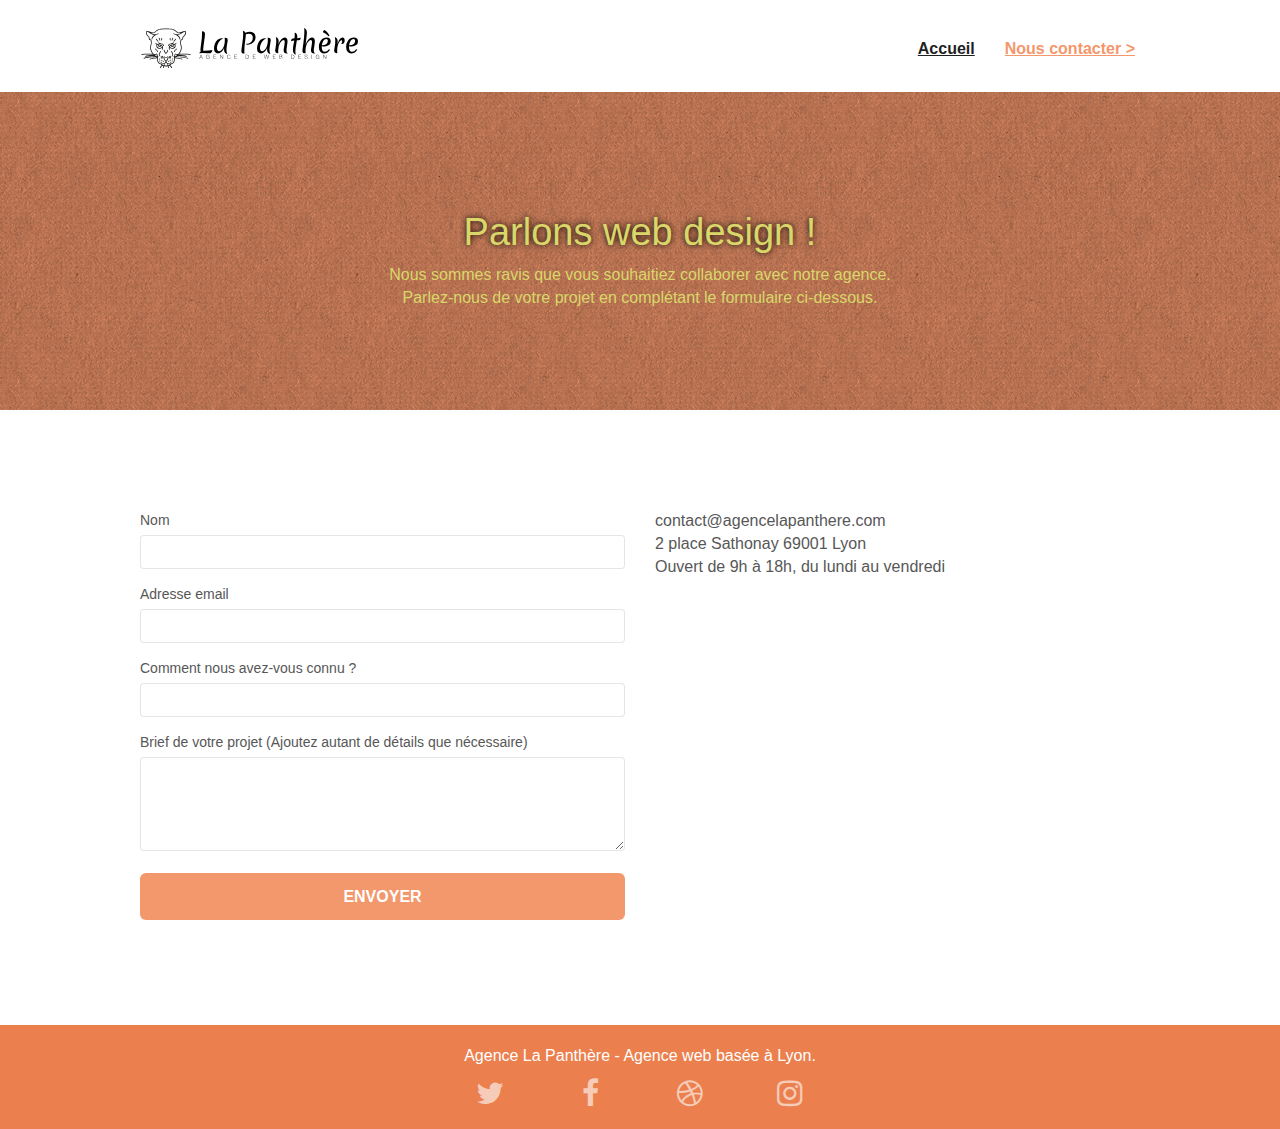
==== commit 39e82259: "Update contacter.html" ====
--- a/contacter.html
+++ b/contacter.html
@@ -2,24 +2,26 @@
 <html lang="fr">
 	<head>
 		<meta charset="utf-8">
-		<meta name="keywords" content="seo, google, site web, site internet, agence design paris, agence design, agence design,agence design,agence design,agence design,agence design,agence design,agence design,agence design">
-		<meta name="description" content="L'agence La Panthère est une agence de web design qui aide les entreprises à devenir attractives">
+		<meta name="description" content="Contacter l'agence la Panthère, agence de web design.">
 		<meta name="viewport" content="width=device-width, initial-scale=1.0, viewport-fit=cover">
 		<link rel="shortcut icon" type="image/png" href="favicon.webp">
 		
 		<title>La Panthère - Nous contacter</title>
 
+		<!-- Important Styles -->
+		<link rel="stylesheet" type="text/css" href="./css/bootstrap.min.css">
+		<link rel="stylesheet" type="text/css" href="./css/style.min.css">
 		
-	<!-- Analytics -->
-	<script async src="https://www.googletagmanager.com/gtag/js?id=G-ZW364B4MWB"></script>
-	<script>
-		window.dataLayer = window.dataLayer || [];
-		function gtag(){dataLayer.push(arguments);}
-		gtag('js', new Date());
+		<!-- Analytics -->
+		<script async src="https://www.googletagmanager.com/gtag/js?id=G-ZW364B4MWB"></script>
+		<script>
+			window.dataLayer = window.dataLayer || [];
+			function gtag(){dataLayer.push(arguments);}
+			gtag('js', new Date());
 
-		gtag('config', 'G-ZW364B4MWB');
-	</script>
-	<!-- Analytics END -->
+			gtag('config', 'G-ZW364B4MWB');
+		</script>
+		<!-- Analytics END -->
 		
 	</head>
 	<body>
@@ -122,7 +124,7 @@
 
 
 	<!-- Footer - bloc-8 -->
-	<footer class="bloc bgc-atomic-tangerine d-bloc" id="bloc-8">
+	<footer class="bloc bgc-atomic-tangerine-dark d-bloc" id="bloc-8">
 		<div class="container bloc-sm">
 			<div class="row">
 				<div class="col-sm-12">
@@ -170,8 +172,6 @@
 	<!-- Footer - bloc-8 END -->
 	
 	<!-- Styles -->
-	<link rel="stylesheet" type="text/css" href="./css/bootstrap.min.css">
-	<link rel="stylesheet" type="text/css" href="./css/style.min.css">
 	<link rel="stylesheet" type="text/css" href="./css/font-awesome.min.css">
 	<link rel="stylesheet" type="text/css" href="./css/et-line.min.css">
 	<!-- Scripts -->
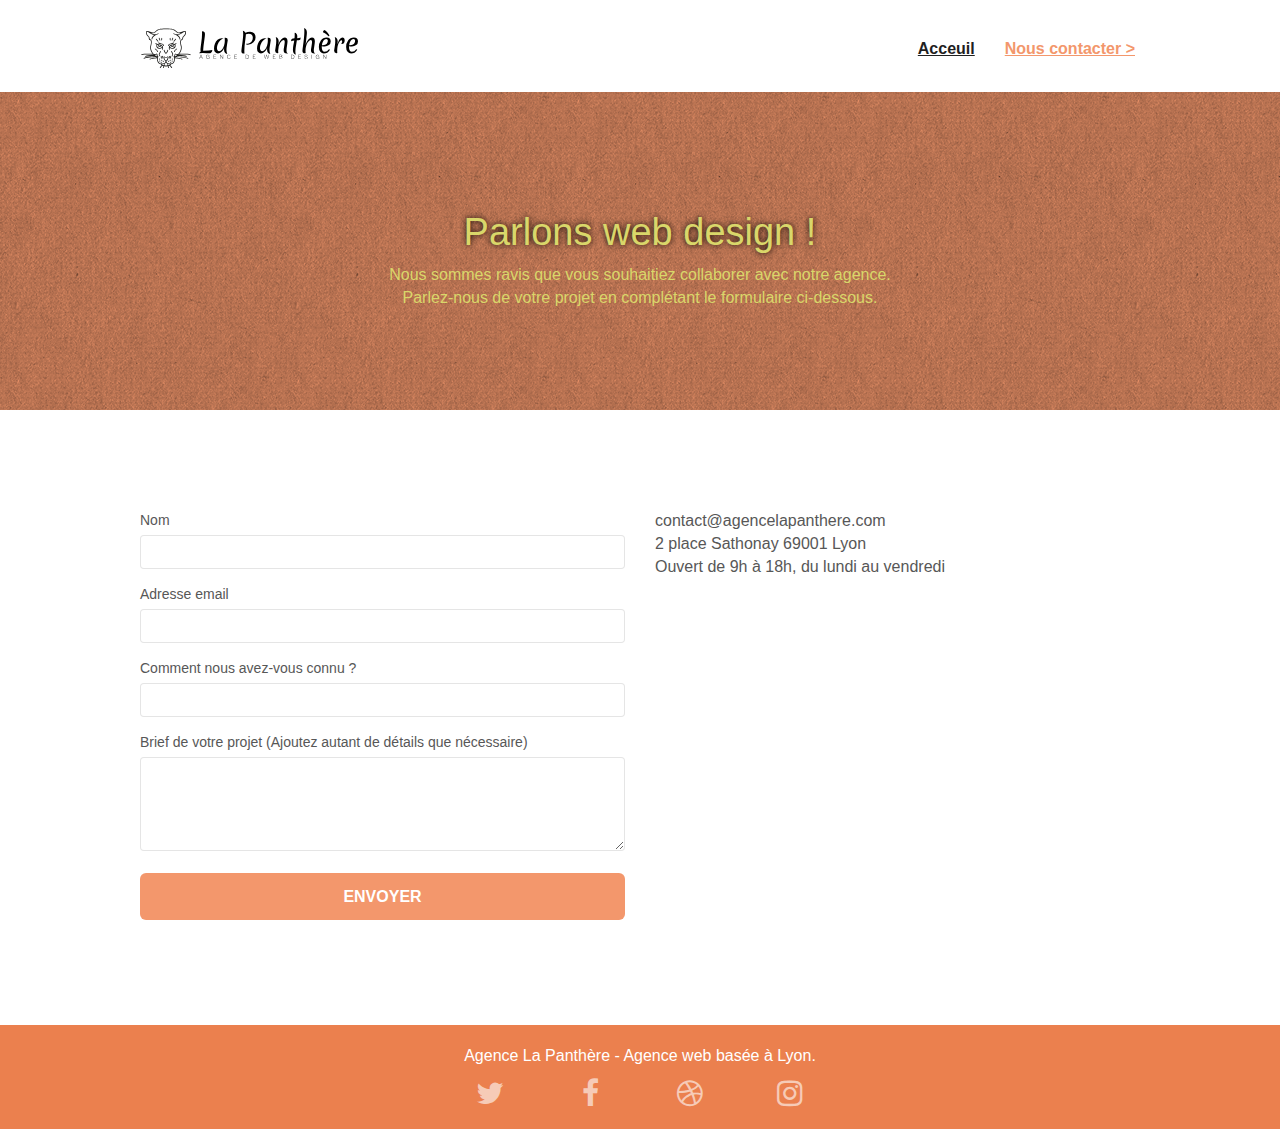
==== commit d406b6a5: "Update contacter.html" ====
--- a/contacter.html
+++ b/contacter.html
@@ -39,7 +39,7 @@
 				<div class="collapse navbar-collapse navbar-1 special-dropdown-nav">
 					<ul class="site-navigation nav navbar-nav">
 						<li>
-							<a href="index.html">Accueil</a>
+							<a href="index.html">Acceuil</a>
 						</li>
 						<li>
 						</li>
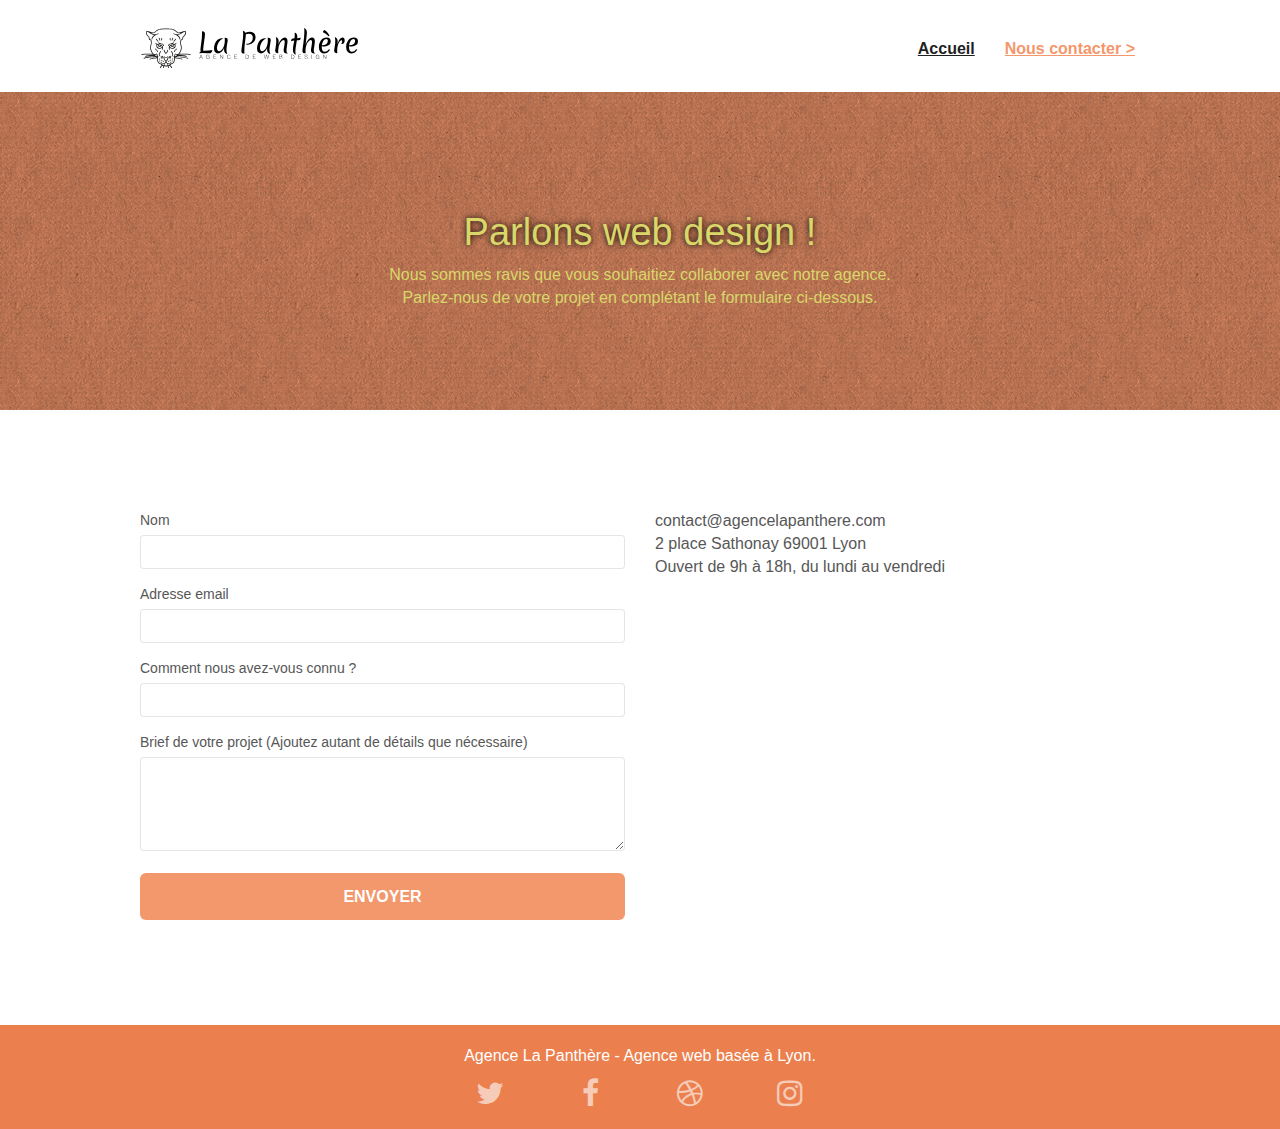
==== commit c13c71bd: "Update contacter.html" ====
--- a/contacter.html
+++ b/contacter.html
@@ -39,7 +39,7 @@
 				<div class="collapse navbar-collapse navbar-1 special-dropdown-nav">
 					<ul class="site-navigation nav navbar-nav">
 						<li>
-							<a href="index.html">Acceuil</a>
+							<a href="index.html">Accueil</a>
 						</li>
 						<li>
 						</li>
